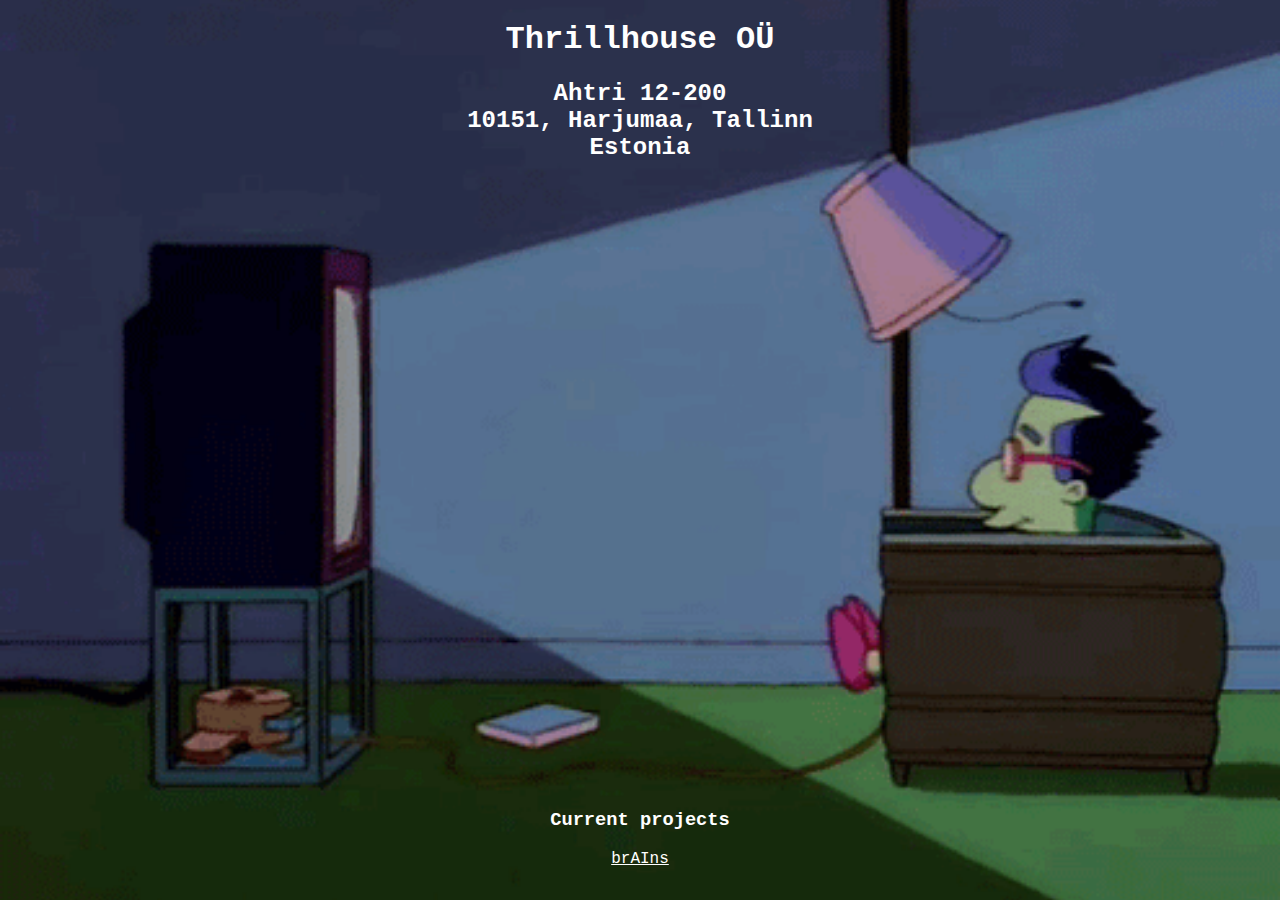
==== index.html @ 6fb3e721 "Updates to homepage to link to brAIns project page. brAIns tem and styling updates." ====
<!DOCTYPE html>
<html>
	<head>
		<meta charset="UTF-8" />
		<title>Thrillhouse</title>
		<link rel="stylesheet" href="style/style.css" />
		<!-- Global site tag (gtag.js) - Google Analytics -->
		<script async src="https://www.googletagmanager.com/gtag/js?id=UA-113621922-1"></script>
		<script>
		  window.dataLayer = window.dataLayer || [];
		  function gtag(){dataLayer.push(arguments);}
		  gtag('js', new Date());
		
		  gtag('config', 'UA-113621922-1');
		</script>
	</head>
	<body>
		<header>
			<h1>Thrillhouse OÜ</h1>
			<h2>
				Ahtri 12-200<br>
				10151, Harjumaa, Tallinn<br>
				Estonia
			</h2>
		</header>
		<article>
			<h3>Current projects</h3>
			<ul>
				<li><a href="/brains">brAIns</a></li>
			</ul>
		</article>
	</body>
</html>
---- style/style.css ----
html {
	height: 100vh;
	width: 100vw;
}

body {
	background: url('../img/thrillhouse.gif') no-repeat center;
	background-size: cover;
	width: 100%;
	height: 100vh;
	padding: 0;
	margin: 0;
	display: grid;
	grid-template-rows: 1fr 1fr;
}

article {
	align-self: end;
	padding: 2rem;
}

h1, h2, h3, p, li {
	font-family: Courier, monospace;
	text-align: center;
	color: white;
}

ul, ol {
	list-style: none;
	margin: 0;
	padding: 0;
}

a {
	color: white;
}
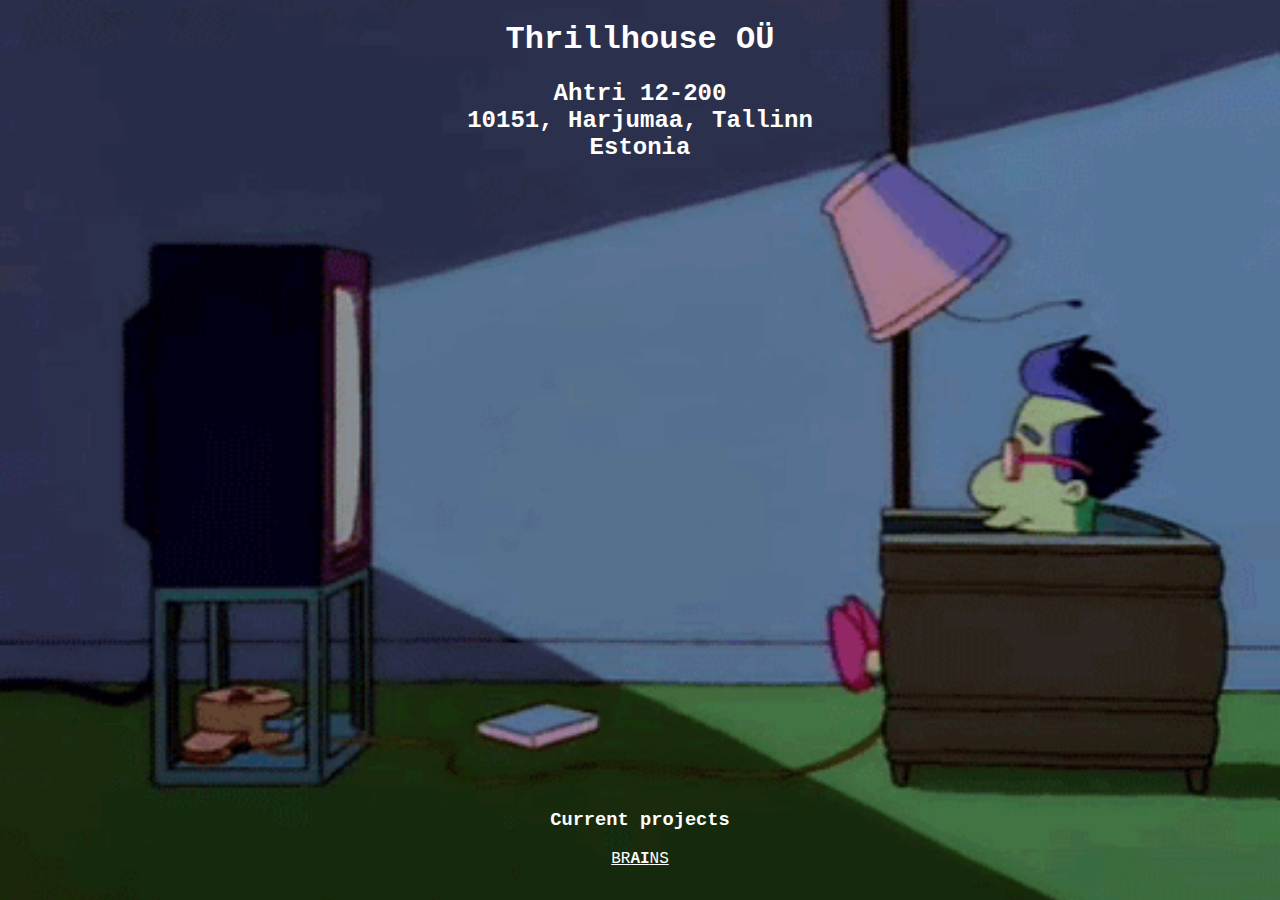
==== commit 1583a3a3: "Better checking for medienboard custom message" ====
--- a/index.html
+++ b/index.html
@@ -4,13 +4,11 @@
 		<meta charset="UTF-8" />
 		<title>Thrillhouse</title>
 		<link rel="stylesheet" href="style/style.css" />
-		<!-- Global site tag (gtag.js) - Google Analytics -->
 		<script async src="https://www.googletagmanager.com/gtag/js?id=UA-113621922-1"></script>
 		<script>
 		  window.dataLayer = window.dataLayer || [];
 		  function gtag(){dataLayer.push(arguments);}
 		  gtag('js', new Date());
-		
 		  gtag('config', 'UA-113621922-1');
 		</script>
 	</head>
@@ -26,7 +24,7 @@
 		<article>
 			<h3>Current projects</h3>
 			<ul>
-				<li><a href="/brains">brAIns</a></li>
+				<li><a href="/brains">BR<strong>AI</strong>NS</a></li>
 			</ul>
 		</article>
 	</body>
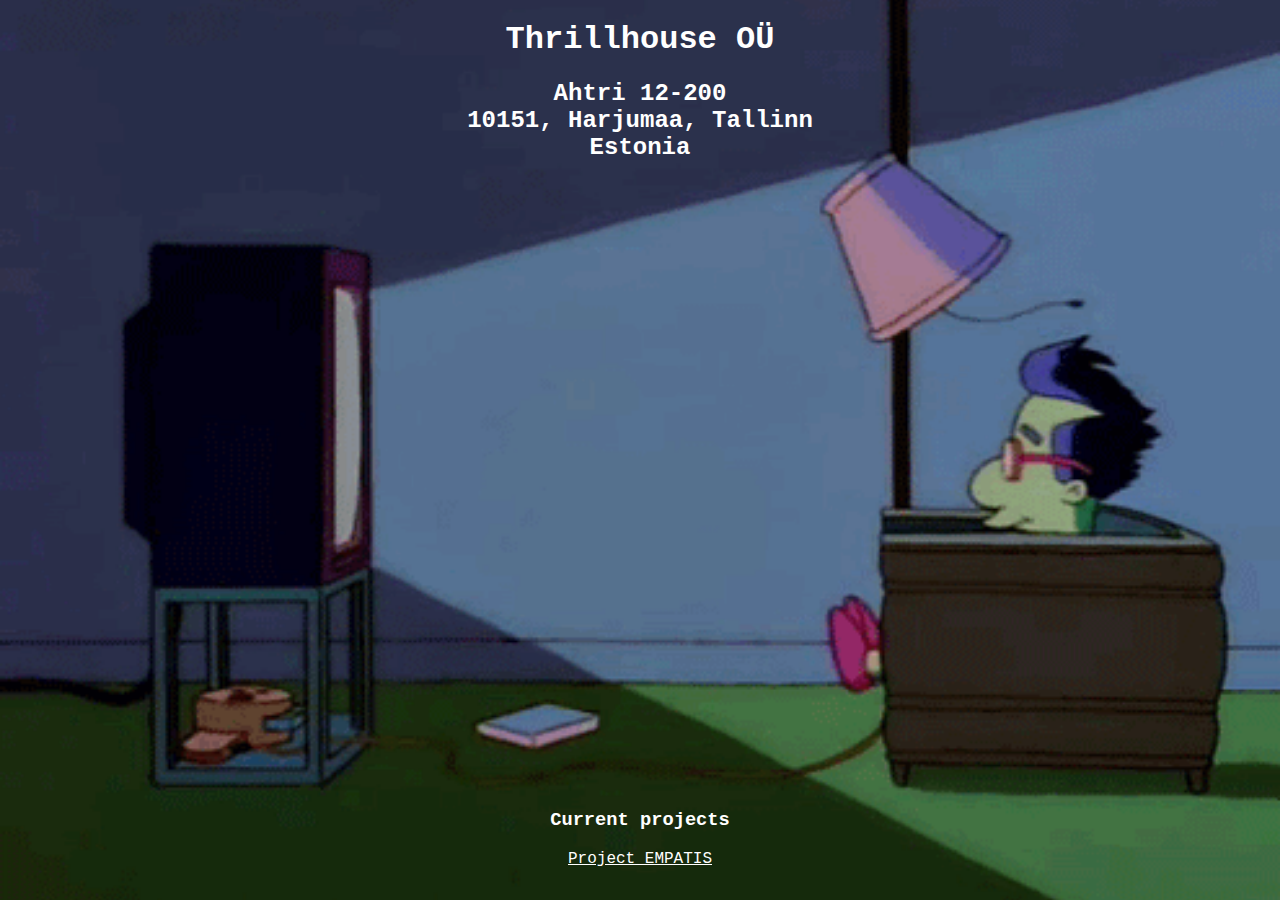
==== commit 3a93d97f: "Change project link" ====
--- a/index.html
+++ b/index.html
@@ -24,7 +24,7 @@
 		<article>
 			<h3>Current projects</h3>
 			<ul>
-				<li><a href="/brains">BR<strong>AI</strong>NS</a></li>
+				<li><a href="/project-empatis">Project EMPATIS</li>
 			</ul>
 		</article>
 	</body>
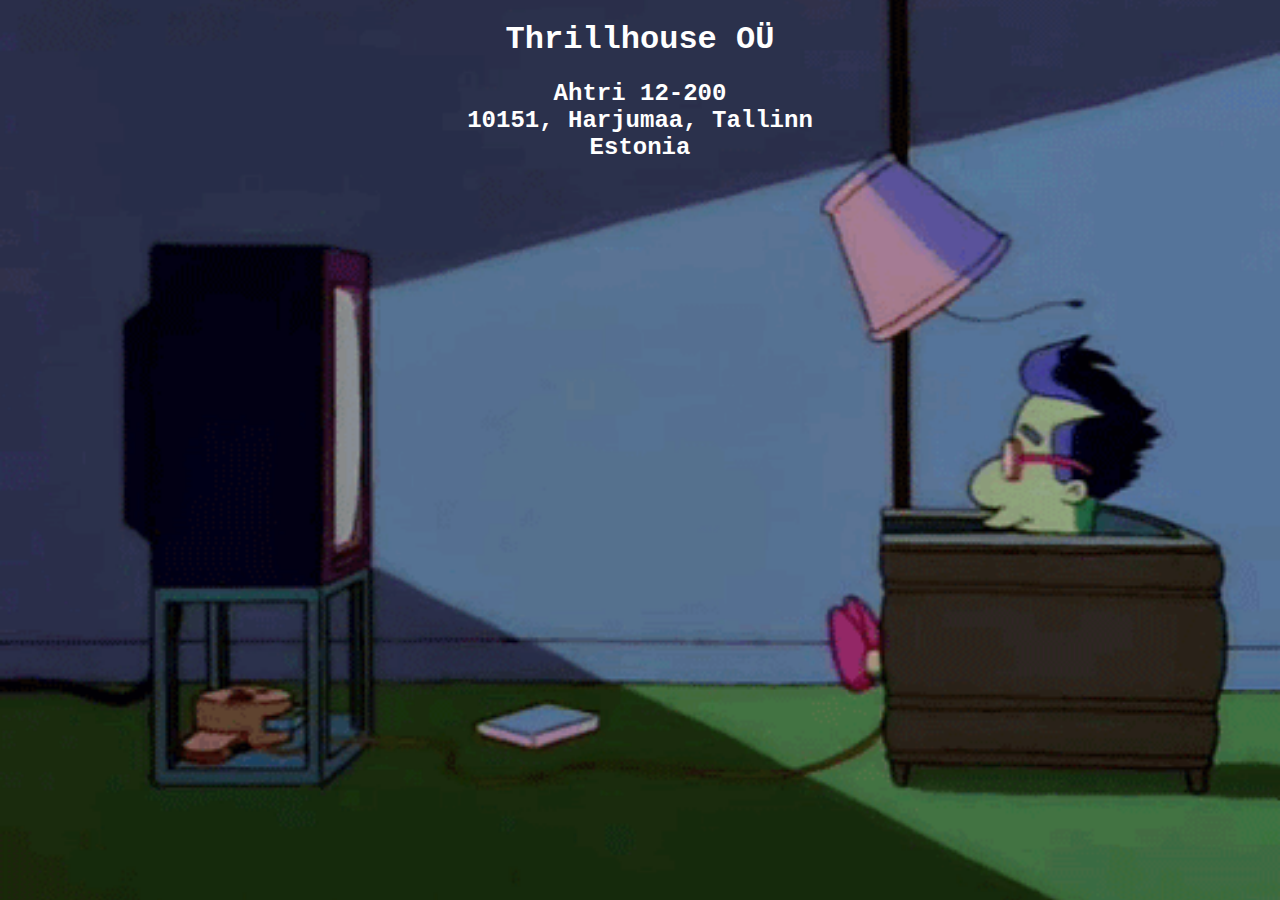
==== commit c6541553: "Surge" ====
--- a/index.html
+++ b/index.html
@@ -1,31 +1,31 @@
 <!DOCTYPE html>
 <html>
-	<head>
-		<meta charset="UTF-8" />
-		<title>Thrillhouse</title>
-		<link rel="stylesheet" href="style/style.css" />
-		<script async src="https://www.googletagmanager.com/gtag/js?id=UA-113621922-1"></script>
-		<script>
-		  window.dataLayer = window.dataLayer || [];
-		  function gtag(){dataLayer.push(arguments);}
-		  gtag('js', new Date());
-		  gtag('config', 'UA-113621922-1');
-		</script>
-	</head>
-	<body>
-		<header>
-			<h1>Thrillhouse OÜ</h1>
-			<h2>
-				Ahtri 12-200<br>
-				10151, Harjumaa, Tallinn<br>
-				Estonia
-			</h2>
-		</header>
-		<article>
-			<h3>Current projects</h3>
-			<ul>
-				<li><a href="/project-empatis">Project EMPATIS</li>
-			</ul>
-		</article>
-	</body>
+
+<head>
+	<meta charset="UTF-8" />
+	<title>Thrillhouse</title>
+	<link rel="stylesheet" href="style/style.css" />
+	<script async src="https://www.googletagmanager.com/gtag/js?id=UA-113621922-1"></script>
+	<script>
+		window.dataLayer = window.dataLayer || [];
+
+		function gtag() {
+			dataLayer.push(arguments);
+		}
+		gtag('js', new Date());
+		gtag('config', 'UA-113621922-1');
+	</script>
+</head>
+
+<body>
+	<header>
+		<h1>Thrillhouse OÜ</h1>
+		<h2>
+			Ahtri 12-200<br>
+			10151, Harjumaa, Tallinn<br>
+			Estonia
+		</h2>
+	</header>
+</body>
+
 </html>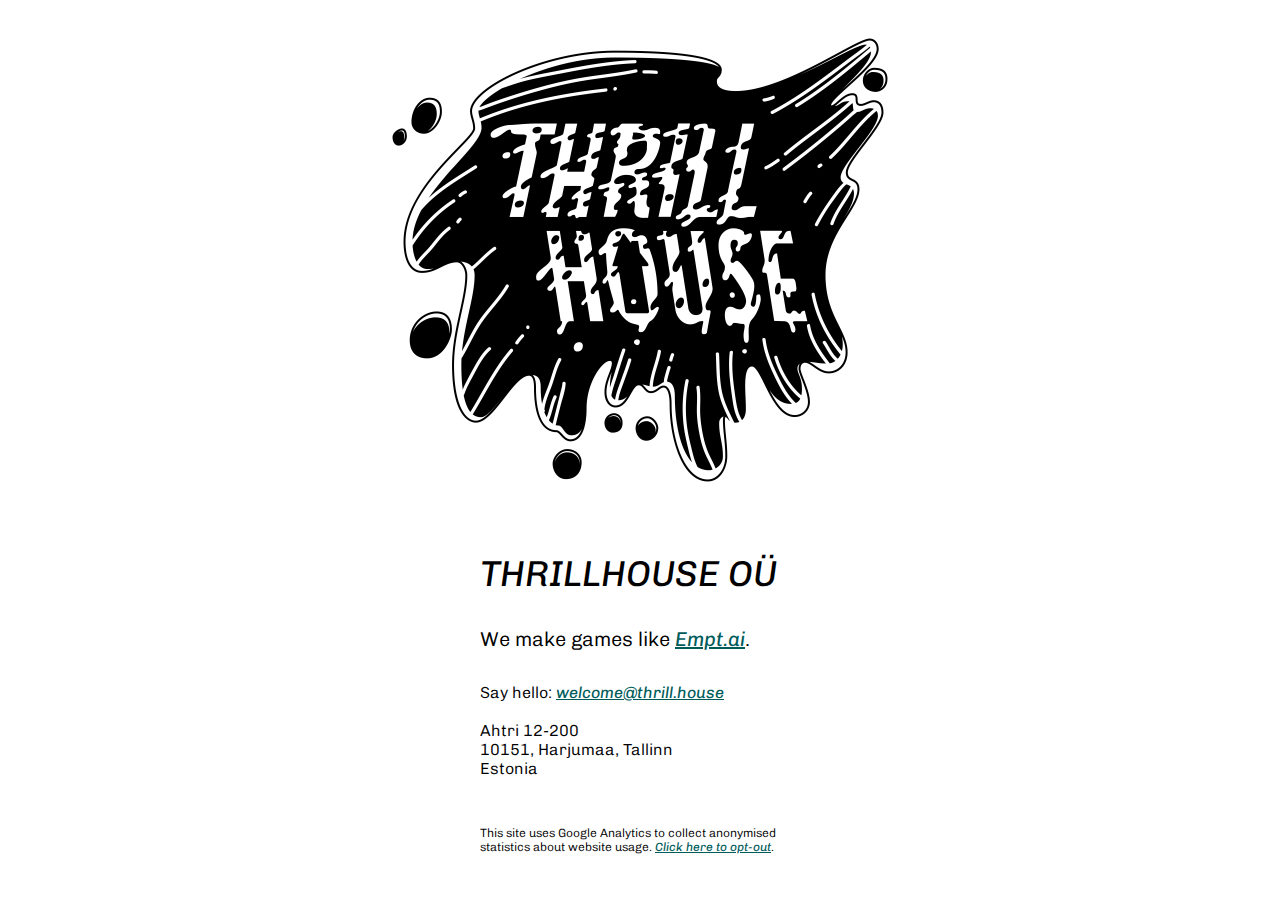
==== commit 496ab1f5: "New website!" ====
--- a/index.html
+++ b/index.html
@@ -4,6 +4,17 @@
 <head>
 	<meta charset="UTF-8" />
 	<title>Thrillhouse</title>
+	<link rel="apple-touch-icon" sizes="180x180" href="icons/apple-touch-icon.png">
+	<link rel="icon" type="image/png" sizes="32x32" href="icons/favicon-32x32.png">
+	<link rel="icon" type="image/png" sizes="16x16" href="icons/favicon-16x16.png">
+	<link rel="manifest" href="icons/site.webmanifest">
+	<link rel="mask-icon" href="icons/safari-pinned-tab.svg" color="#005c5a">
+	<link rel="shortcut icon" href="icons/favicon.ico">
+	<meta name="apple-mobile-web-app-title" content="Thrillhouse">
+	<meta name="application-name" content="Thrillhouse">
+	<meta name="msapplication-TileColor" content="#005c5a">
+	<meta name="msapplication-config" content="icons/browserconfig.xml">
+	<meta name="theme-color" content="#005c5a">
 	<link rel="stylesheet" href="style/style.css" />
 	<script async src="https://www.googletagmanager.com/gtag/js?id=UA-113621922-1"></script>
 	<script>
@@ -13,19 +24,34 @@
 			dataLayer.push(arguments);
 		}
 		gtag('js', new Date());
-		gtag('config', 'UA-113621922-1');
+		gtag('config', 'UA-113621922-1', { 'anonymize_ip': true });
+
+		function gaOptout() {
+			document.cookie = disableStr + '=true; expires=Thu, 31 Dec 2099 23:59:59 UTC; path=/';
+			window[disableStr] = true;
+		}
 	</script>
 </head>
 
 <body>
-	<header>
-		<h1>Thrillhouse OÜ</h1>
-		<h2>
+	<header id="header">
+		<h1 id="name">Thrillhouse OÜ</h1>
+		<p id="contact">
+			We make games like <a href="https://empt.ai">Empt.ai</a>.
+		</p>
+		<p id="address">
+			Say hello: <a href="mailto:welcome@thrill.house">welcome@thrill.house</a><br><br>
 			Ahtri 12-200<br>
 			10151, Harjumaa, Tallinn<br>
 			Estonia
-		</h2>
+		</p>
+		<p id="notice">
+			This site uses Google Analytics to collect anonymised statistics about website usage. <a href="javascript:gaOptout()">Click here to opt-out</a>.
+		</p>
 	</header>
+	<div id="main">
+		<img id="logo" src="img/thrillhouse.png" alt="Thrillhouse" width="1024" height="1024" />
+	</div>
 </body>
 
 </html>--- a/style/style.css
+++ b/style/style.css
@@ -1,36 +1,71 @@
-html {
-	height: 100vh;
-	width: 100vw;
+@import url("https://fonts.googleapis.com/css2?family=Chivo:ital,wght@0,300;1,400&display=swap");
+
+body {
+  padding: 0;
+  margin: 0;
+  display: flex;
+  flex-direction: column-reverse;
+  align-items: center;
+  justify-items: center;
+  font-family: "Chivo", sans-serif;
+  background-color: white;
+  color: black;
 }
 
-body {
-	background: url('../img/thrillhouse.gif') no-repeat center;
-	background-size: cover;
-	width: 100%;
-	height: 100vh;
-	padding: 0;
-	margin: 0;
-	display: grid;
-	grid-template-rows: 1fr 1fr;
+* {
+  margin: 0;
+  box-sizing: border-box;
 }
 
-article {
-	align-self: end;
-	padding: 2rem;
+#header {
+  align-self: center;
+  padding: 2rem;
+  width: 24rem;
 }
 
-h1, h2, h3, p, li {
-	font-family: Courier, monospace;
-	text-align: center;
-	color: white;
+#name {
+  font-style: italic;
+  font-weight: 400;
+  text-transform: uppercase;
+  font-size: 2.25rem;
 }
 
-ul, ol {
-	list-style: none;
-	margin: 0;
-	padding: 0;
+#contact {
+  font-style: normal;
+  font-weight: 300;
+  font-size: 1.25rem;
+  margin-top: 2rem;
+}
+
+#address {
+  font-style: normal;
+  font-weight: 300;
+  font-size: 1rem;
+  margin-top: 2rem;
+}
+
+#notice {
+  font-style: normal;
+  font-weight: 300;
+  font-size: 0.75rem;
+  margin-top: 3rem;
+}
+
+#main {
+  display: block;
+  padding: 0.25rem;
+}
+
+#logo {
+  display: block;
+  object-fit: contain;
+  height: auto;
+  width: 100%;
+  max-width: 512px;
 }
 
 a {
-	color: white;
-}+  color: #005c5a;
+  font-style: italic;
+  font-weight: 400;
+}
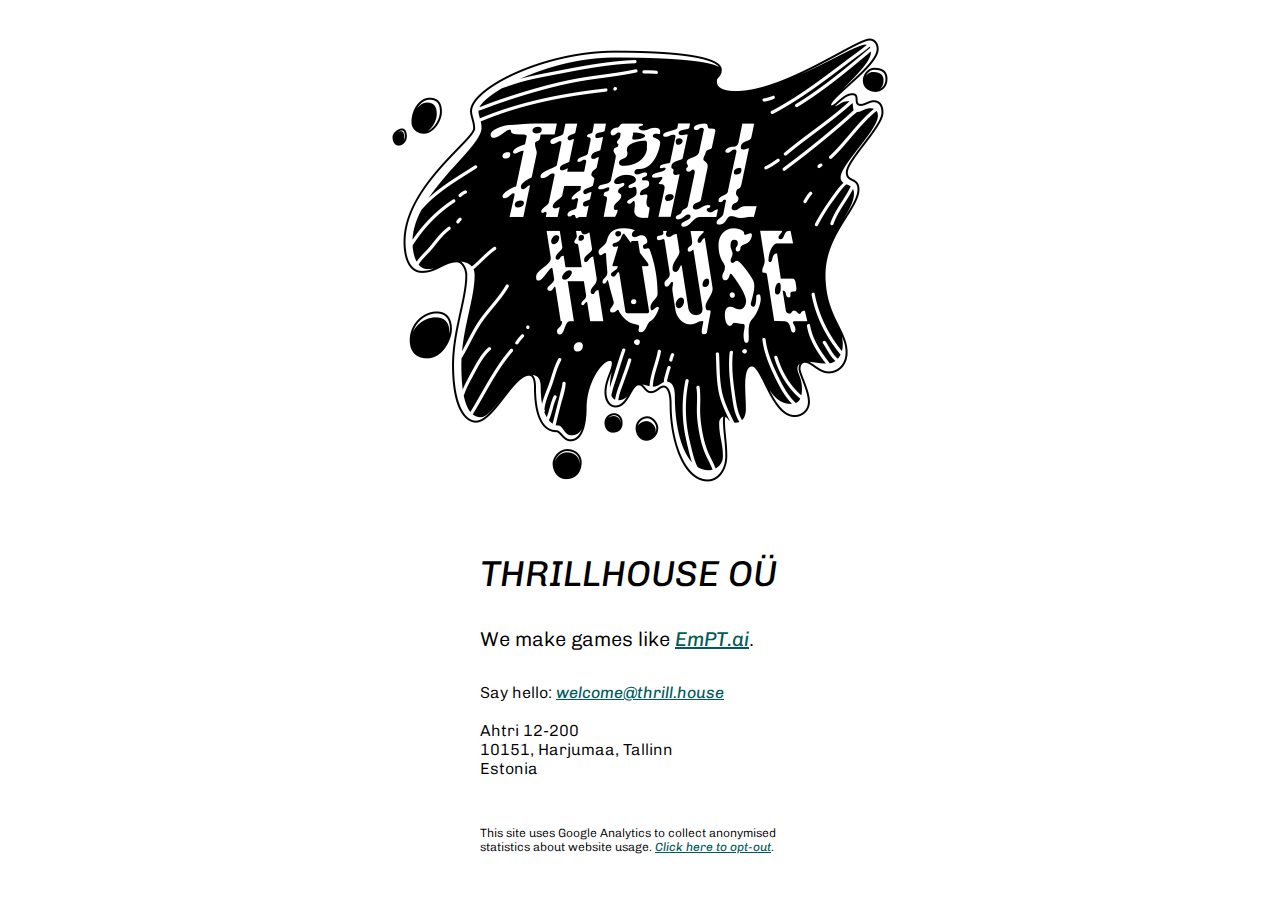
==== commit 2f58c907: "New icon" ====
--- a/index.html
+++ b/index.html
@@ -37,7 +37,7 @@
 	<header id="header">
 		<h1 id="name">Thrillhouse OÜ</h1>
 		<p id="contact">
-			We make games like <a href="https://empt.ai">Empt.ai</a>.
+			We make games like <a href="https://empt.ai">EmPT.ai</a>.
 		</p>
 		<p id="address">
 			Say hello: <a href="mailto:welcome@thrill.house">welcome@thrill.house</a><br><br>
